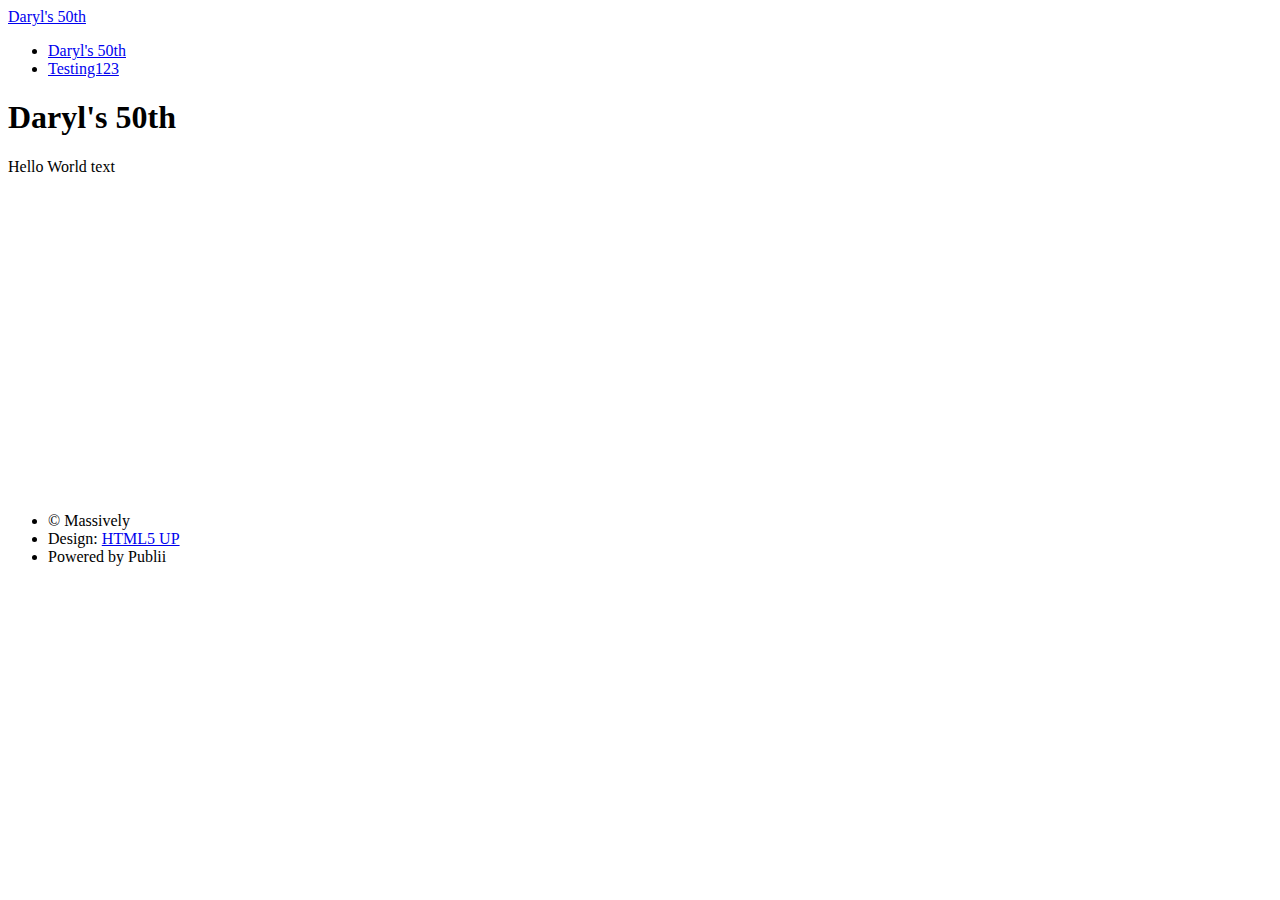
==== hello-world/index.html @ b86d3620 "Updated from Publii" ====
<!DOCTYPE html><html lang="en-ca"><head><meta charset="utf-8"><meta http-equiv="X-UA-Compatible" content="IE=edge"><meta name="viewport" content="width=device-width,initial-scale=1,user-scalable=no"><title>Daryl&#x27;s 50th - Daryl&#x27;s 50th</title><meta name="description" content="Hello World text"><meta name="generator" content="Publii Open-Source CMS for Static Site"><link rel="canonical" href="https://publii.daryl50th.pages.dev/hello-world/"><link rel="alternate" type="application/atom+xml" href="https://publii.daryl50th.pages.dev/feed.xml"><link rel="alternate" type="application/json" href="https://publii.daryl50th.pages.dev/feed.json"><meta property="og:title" content="Daryl's 50th"><meta property="og:site_name" content="Daryl's 50th"><meta property="og:description" content="Hello World text"><meta property="og:url" content="https://publii.daryl50th.pages.dev/hello-world/"><meta property="og:type" content="article"><link rel="stylesheet" href="https://publii.daryl50th.pages.dev/assets/css/fontawesome-all.min.css?v=dbf9d822cefe851ba6f66e1ad57e8987"><link rel="stylesheet" href="https://publii.daryl50th.pages.dev/assets/css/style.css?v=5df973e7a002f3341ac1c07d82f20ccf"><noscript><link rel="stylesheet" href="https://publii.daryl50th.pages.dev/assets/css/noscript.css?v=6228c7eee614cd200a2cad8333b439fa"></noscript><script type="application/ld+json">{"@context":"http://schema.org","@type":"Article","mainEntityOfPage":{"@type":"WebPage","@id":"https://publii.daryl50th.pages.dev/hello-world/"},"headline":"Daryl's 50th","datePublished":"2022-08-27T08:38","dateModified":"2022-08-27T09:18","description":"Hello World text","author":{"@type":"Person","name":"TnE Peters","url":"https://publii.daryl50th.pages.dev/authors/tne-peters/"},"publisher":{"@type":"Organization","name":"TnE Peters"}}</script><style>#wrapper > .bg {
               background-image: url(https://publii.daryl50th.pages.dev/assets/images/overlay.png), linear-gradient(0deg, rgba(0, 0, 0, 0.1), rgba(0, 0, 0, 0.1)), url(https://publii.daryl50th.pages.dev/media/website/bg.jpg);
           }</style></head><body class="is-preload"><div id="wrapper"><header id="header"><a class="logo" href="https://publii.daryl50th.pages.dev/">Daryl&#x27;s 50th</a></header><nav id="nav"><ul class="links"><li><a href="https://publii.daryl50th.pages.dev/" target="_self">Daryl&#x27;s 50th</a></li><li><a href="https://publii.daryl50th.pages.dev/testing-123/" target="_self">Testing123</a></li></ul></nav><main id="main"><article class="post"><header class="major"><h1>Daryl&#x27;s 50th</h1><p class="post__inner"></p></header><div class="post__inner post__entry"><p>Hello World text</p><div><div class="map-responsive"><iframe loading="lazy" src="https://www.google.com/maps/embed?pb=!1m18!1m12!1m3!1d2509.2075449683653!2d-114.0740545842475!3d51.030787379559634!2m3!1f0!2f0!3f0!3m2!1i1024!2i768!4f13.1!3m3!1m2!1s0x53717147118bdc79%3A0x946adaf3fb559b2c!2sSouth%20Block%20Barbecue%20%26%20Brewing%20Co.!5e0!3m2!1sen!2sca!4v1661573086545!5m2!1sen!2sca" width="400" height="300" style="border:0;" allowfullscreen="" loading="lazy" referrerpolicy="no-referrer-when-downgrade"></iframe></div></div><p></p></div></article></main><footer id="copyright"><ul><li>© Massively</li><li>Design: <a href="https://html5up.net" target="_blank" rel="nofollow noopener">HTML5 UP</a></li><li>Powered by Publii</li></ul></footer></div><script src="https://publii.daryl50th.pages.dev/assets/js/jquery.min.js?v=7c14a783dfeb3d238ccd3edd840d82ee"></script><script src="https://publii.daryl50th.pages.dev/assets/js/jquery.scrollex.min.js?v=f89065e3d988006af9791b44561d7c90"></script><script src="https://publii.daryl50th.pages.dev/assets/js/jquery.scrolly.min.js?v=1ed5a78bde1476875a40f6b9ff44fc14"></script><script src="https://publii.daryl50th.pages.dev/assets/js/browser.min.js?v=c07298dd19048a8a69ad97e754dfe8d0"></script><script src="https://publii.daryl50th.pages.dev/assets/js/breakpoints.min.js?v=81a479eb099e3b187613943b085923b8"></script><script src="https://publii.daryl50th.pages.dev/assets/js/util.min.js?v=4201a626f8c9b614a663b3a1d7d82615"></script><script src="https://publii.daryl50th.pages.dev/assets/js/main.min.js?v=56233c354bd814758be8bff42f7e13a5"></script><script>/*<![CDATA[*/var images=document.querySelectorAll("img[loading]");for(var i=0;i<images.length;i++){if(images[i].complete){images[i].classList.add("is-loaded")}else{images[i].addEventListener("load",function(){this.classList.add("is-loaded")},false)}};/*]]>*/</script></body></html>
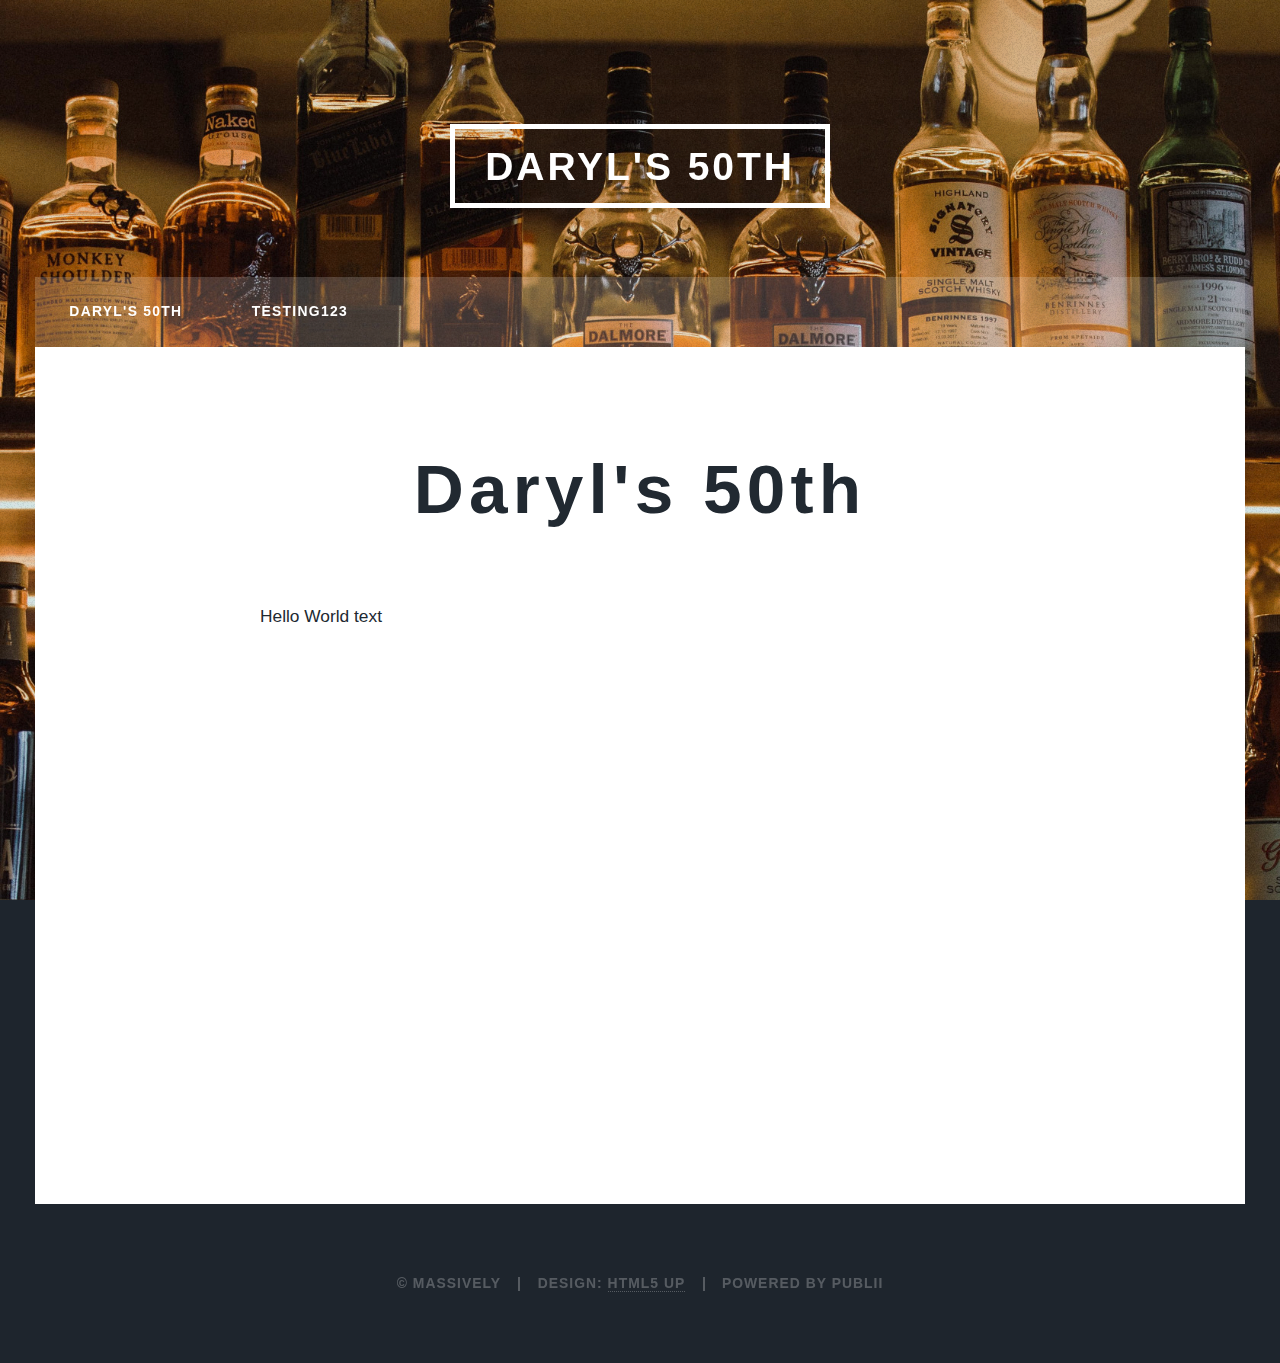
==== commit 88c4602a: "Updated from Publii" ====
--- a/hello-world/index.html
+++ b/hello-world/index.html
@@ -1,3 +1,3 @@
-<!DOCTYPE html><html lang="en-ca"><head><meta charset="utf-8"><meta http-equiv="X-UA-Compatible" content="IE=edge"><meta name="viewport" content="width=device-width,initial-scale=1,user-scalable=no"><title>Daryl&#x27;s 50th - Daryl&#x27;s 50th</title><meta name="description" content="Hello World text"><meta name="generator" content="Publii Open-Source CMS for Static Site"><link rel="canonical" href="https://publii.daryl50th.pages.dev/hello-world/"><link rel="alternate" type="application/atom+xml" href="https://publii.daryl50th.pages.dev/feed.xml"><link rel="alternate" type="application/json" href="https://publii.daryl50th.pages.dev/feed.json"><meta property="og:title" content="Daryl's 50th"><meta property="og:site_name" content="Daryl's 50th"><meta property="og:description" content="Hello World text"><meta property="og:url" content="https://publii.daryl50th.pages.dev/hello-world/"><meta property="og:type" content="article"><link rel="stylesheet" href="https://publii.daryl50th.pages.dev/assets/css/fontawesome-all.min.css?v=dbf9d822cefe851ba6f66e1ad57e8987"><link rel="stylesheet" href="https://publii.daryl50th.pages.dev/assets/css/style.css?v=5df973e7a002f3341ac1c07d82f20ccf"><noscript><link rel="stylesheet" href="https://publii.daryl50th.pages.dev/assets/css/noscript.css?v=6228c7eee614cd200a2cad8333b439fa"></noscript><script type="application/ld+json">{"@context":"http://schema.org","@type":"Article","mainEntityOfPage":{"@type":"WebPage","@id":"https://publii.daryl50th.pages.dev/hello-world/"},"headline":"Daryl's 50th","datePublished":"2022-08-27T08:38","dateModified":"2022-08-27T09:18","description":"Hello World text","author":{"@type":"Person","name":"TnE Peters","url":"https://publii.daryl50th.pages.dev/authors/tne-peters/"},"publisher":{"@type":"Organization","name":"TnE Peters"}}</script><style>#wrapper > .bg {
-               background-image: url(https://publii.daryl50th.pages.dev/assets/images/overlay.png), linear-gradient(0deg, rgba(0, 0, 0, 0.1), rgba(0, 0, 0, 0.1)), url(https://publii.daryl50th.pages.dev/media/website/bg.jpg);
-           }</style></head><body class="is-preload"><div id="wrapper"><header id="header"><a class="logo" href="https://publii.daryl50th.pages.dev/">Daryl&#x27;s 50th</a></header><nav id="nav"><ul class="links"><li><a href="https://publii.daryl50th.pages.dev/" target="_self">Daryl&#x27;s 50th</a></li><li><a href="https://publii.daryl50th.pages.dev/testing-123/" target="_self">Testing123</a></li></ul></nav><main id="main"><article class="post"><header class="major"><h1>Daryl&#x27;s 50th</h1><p class="post__inner"></p></header><div class="post__inner post__entry"><p>Hello World text</p><div><div class="map-responsive"><iframe loading="lazy" src="https://www.google.com/maps/embed?pb=!1m18!1m12!1m3!1d2509.2075449683653!2d-114.0740545842475!3d51.030787379559634!2m3!1f0!2f0!3f0!3m2!1i1024!2i768!4f13.1!3m3!1m2!1s0x53717147118bdc79%3A0x946adaf3fb559b2c!2sSouth%20Block%20Barbecue%20%26%20Brewing%20Co.!5e0!3m2!1sen!2sca!4v1661573086545!5m2!1sen!2sca" width="400" height="300" style="border:0;" allowfullscreen="" loading="lazy" referrerpolicy="no-referrer-when-downgrade"></iframe></div></div><p></p></div></article></main><footer id="copyright"><ul><li>© Massively</li><li>Design: <a href="https://html5up.net" target="_blank" rel="nofollow noopener">HTML5 UP</a></li><li>Powered by Publii</li></ul></footer></div><script src="https://publii.daryl50th.pages.dev/assets/js/jquery.min.js?v=7c14a783dfeb3d238ccd3edd840d82ee"></script><script src="https://publii.daryl50th.pages.dev/assets/js/jquery.scrollex.min.js?v=f89065e3d988006af9791b44561d7c90"></script><script src="https://publii.daryl50th.pages.dev/assets/js/jquery.scrolly.min.js?v=1ed5a78bde1476875a40f6b9ff44fc14"></script><script src="https://publii.daryl50th.pages.dev/assets/js/browser.min.js?v=c07298dd19048a8a69ad97e754dfe8d0"></script><script src="https://publii.daryl50th.pages.dev/assets/js/breakpoints.min.js?v=81a479eb099e3b187613943b085923b8"></script><script src="https://publii.daryl50th.pages.dev/assets/js/util.min.js?v=4201a626f8c9b614a663b3a1d7d82615"></script><script src="https://publii.daryl50th.pages.dev/assets/js/main.min.js?v=56233c354bd814758be8bff42f7e13a5"></script><script>/*<![CDATA[*/var images=document.querySelectorAll("img[loading]");for(var i=0;i<images.length;i++){if(images[i].complete){images[i].classList.add("is-loaded")}else{images[i].addEventListener("load",function(){this.classList.add("is-loaded")},false)}};/*]]>*/</script></body></html>+<!DOCTYPE html><html lang="en-ca"><head><meta charset="utf-8"><meta http-equiv="X-UA-Compatible" content="IE=edge"><meta name="viewport" content="width=device-width,initial-scale=1,user-scalable=no"><title>Daryl&#x27;s 50th - Daryl&#x27;s 50th</title><meta name="description" content="Hello World text"><meta name="generator" content="Publii Open-Source CMS for Static Site"><link rel="canonical" href="https://sirmysterion.github.io/Daryl50th/hello-world/"><link rel="alternate" type="application/atom+xml" href="https://sirmysterion.github.io/Daryl50th/feed.xml"><link rel="alternate" type="application/json" href="https://sirmysterion.github.io/Daryl50th/feed.json"><meta property="og:title" content="Daryl's 50th"><meta property="og:site_name" content="Daryl's 50th"><meta property="og:description" content="Hello World text"><meta property="og:url" content="https://sirmysterion.github.io/Daryl50th/hello-world/"><meta property="og:type" content="article"><link rel="stylesheet" href="https://sirmysterion.github.io/Daryl50th/assets/css/fontawesome-all.min.css?v=dbf9d822cefe851ba6f66e1ad57e8987"><link rel="stylesheet" href="https://sirmysterion.github.io/Daryl50th/assets/css/style.css?v=5df973e7a002f3341ac1c07d82f20ccf"><noscript><link rel="stylesheet" href="https://sirmysterion.github.io/Daryl50th/assets/css/noscript.css?v=6228c7eee614cd200a2cad8333b439fa"></noscript><script type="application/ld+json">{"@context":"http://schema.org","@type":"Article","mainEntityOfPage":{"@type":"WebPage","@id":"https://sirmysterion.github.io/Daryl50th/hello-world/"},"headline":"Daryl's 50th","datePublished":"2022-08-27T08:38","dateModified":"2022-08-27T09:18","description":"Hello World text","author":{"@type":"Person","name":"TnE Peters","url":"https://sirmysterion.github.io/Daryl50th/authors/tne-peters/"},"publisher":{"@type":"Organization","name":"TnE Peters"}}</script><style>#wrapper > .bg {
+               background-image: url(https://sirmysterion.github.io/Daryl50th/assets/images/overlay.png), linear-gradient(0deg, rgba(0, 0, 0, 0.1), rgba(0, 0, 0, 0.1)), url(https://sirmysterion.github.io/Daryl50th/media/website/bg.jpg);
+           }</style></head><body class="is-preload"><div id="wrapper"><header id="header"><a class="logo" href="https://sirmysterion.github.io/Daryl50th/">Daryl&#x27;s 50th</a></header><nav id="nav"><ul class="links"><li><a href="https://sirmysterion.github.io/Daryl50th/" target="_self">Daryl&#x27;s 50th</a></li><li><a href="https://sirmysterion.github.io/Daryl50th/testing-123/" target="_self">Testing123</a></li></ul></nav><main id="main"><article class="post"><header class="major"><h1>Daryl&#x27;s 50th</h1><p class="post__inner"></p></header><div class="post__inner post__entry"><p>Hello World text</p><div><div class="map-responsive"><iframe loading="lazy" src="https://www.google.com/maps/embed?pb=!1m18!1m12!1m3!1d2509.2075449683653!2d-114.0740545842475!3d51.030787379559634!2m3!1f0!2f0!3f0!3m2!1i1024!2i768!4f13.1!3m3!1m2!1s0x53717147118bdc79%3A0x946adaf3fb559b2c!2sSouth%20Block%20Barbecue%20%26%20Brewing%20Co.!5e0!3m2!1sen!2sca!4v1661573086545!5m2!1sen!2sca" width="400" height="300" style="border:0;" allowfullscreen="" loading="lazy" referrerpolicy="no-referrer-when-downgrade"></iframe></div></div><p></p></div></article></main><footer id="copyright"><ul><li>© Massively</li><li>Design: <a href="https://html5up.net" target="_blank" rel="nofollow noopener">HTML5 UP</a></li><li>Powered by Publii</li></ul></footer></div><script src="https://sirmysterion.github.io/Daryl50th/assets/js/jquery.min.js?v=7c14a783dfeb3d238ccd3edd840d82ee"></script><script src="https://sirmysterion.github.io/Daryl50th/assets/js/jquery.scrollex.min.js?v=f89065e3d988006af9791b44561d7c90"></script><script src="https://sirmysterion.github.io/Daryl50th/assets/js/jquery.scrolly.min.js?v=1ed5a78bde1476875a40f6b9ff44fc14"></script><script src="https://sirmysterion.github.io/Daryl50th/assets/js/browser.min.js?v=c07298dd19048a8a69ad97e754dfe8d0"></script><script src="https://sirmysterion.github.io/Daryl50th/assets/js/breakpoints.min.js?v=81a479eb099e3b187613943b085923b8"></script><script src="https://sirmysterion.github.io/Daryl50th/assets/js/util.min.js?v=4201a626f8c9b614a663b3a1d7d82615"></script><script src="https://sirmysterion.github.io/Daryl50th/assets/js/main.min.js?v=56233c354bd814758be8bff42f7e13a5"></script><script>/*<![CDATA[*/var images=document.querySelectorAll("img[loading]");for(var i=0;i<images.length;i++){if(images[i].complete){images[i].classList.add("is-loaded")}else{images[i].addEventListener("load",function(){this.classList.add("is-loaded")},false)}};/*]]>*/</script></body></html>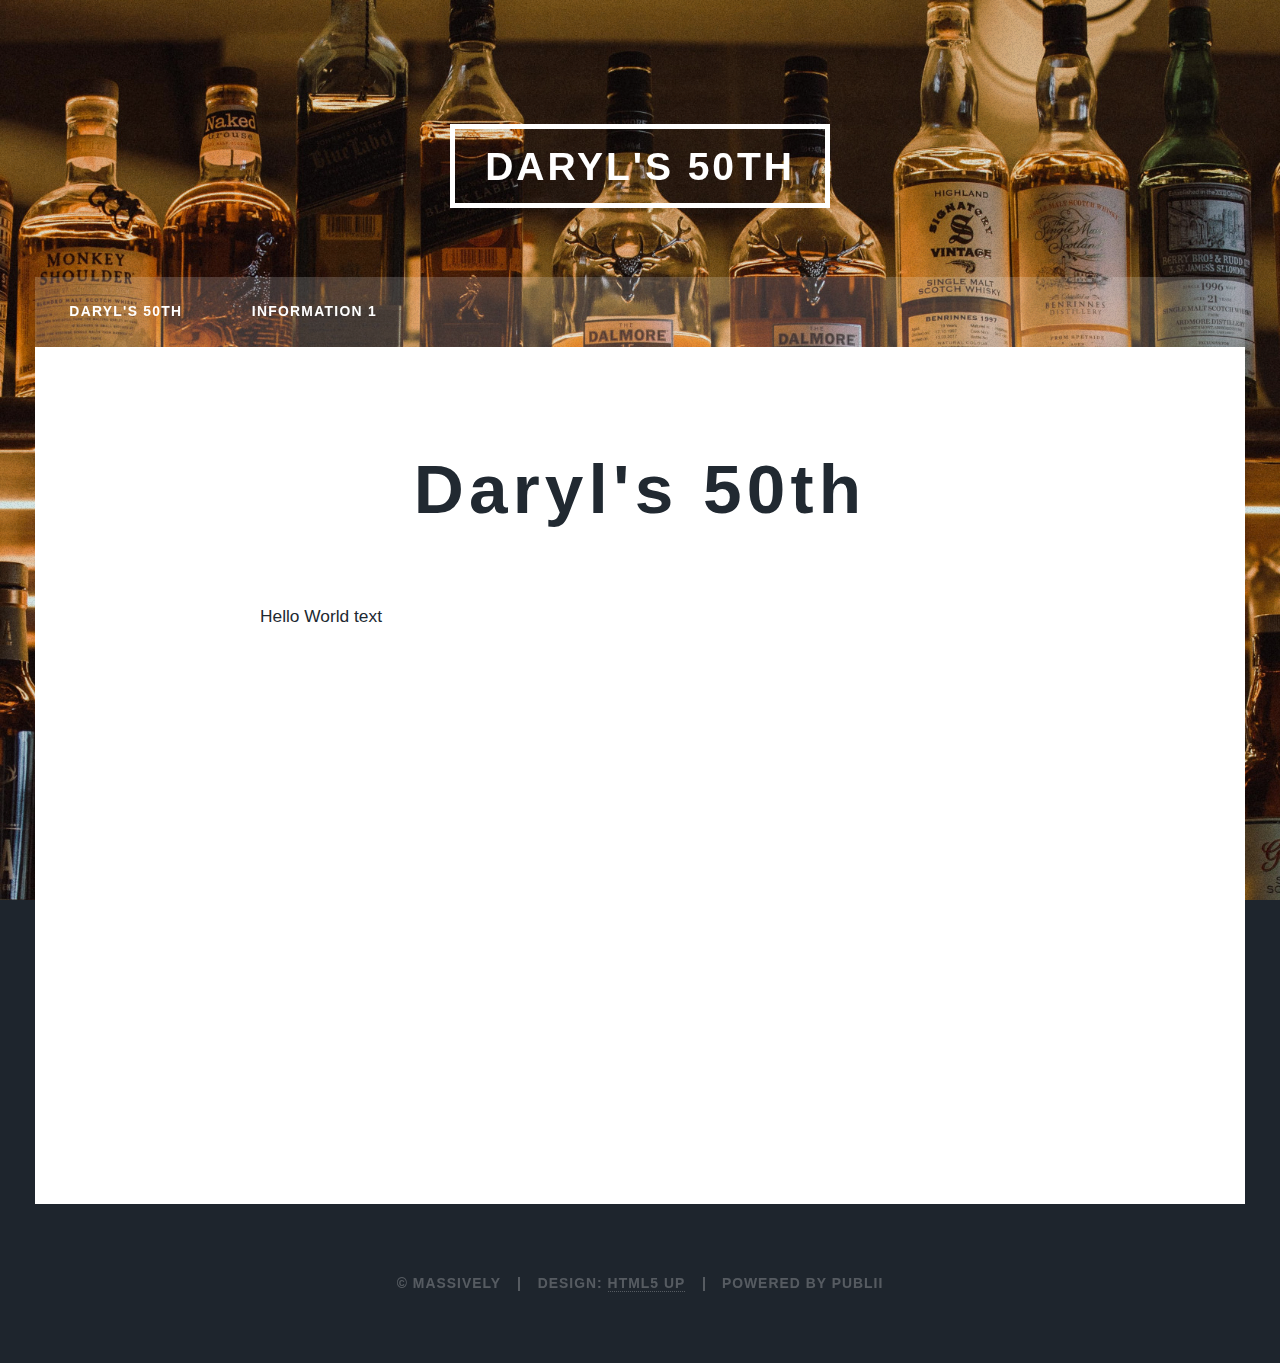
==== commit 854b4cfd: "Updated from Publii" ====
--- a/hello-world/index.html
+++ b/hello-world/index.html
@@ -1,3 +1,3 @@
 <!DOCTYPE html><html lang="en-ca"><head><meta charset="utf-8"><meta http-equiv="X-UA-Compatible" content="IE=edge"><meta name="viewport" content="width=device-width,initial-scale=1,user-scalable=no"><title>Daryl&#x27;s 50th - Daryl&#x27;s 50th</title><meta name="description" content="Hello World text"><meta name="generator" content="Publii Open-Source CMS for Static Site"><link rel="canonical" href="https://sirmysterion.github.io/Daryl50th/hello-world/"><link rel="alternate" type="application/atom+xml" href="https://sirmysterion.github.io/Daryl50th/feed.xml"><link rel="alternate" type="application/json" href="https://sirmysterion.github.io/Daryl50th/feed.json"><meta property="og:title" content="Daryl's 50th"><meta property="og:site_name" content="Daryl's 50th"><meta property="og:description" content="Hello World text"><meta property="og:url" content="https://sirmysterion.github.io/Daryl50th/hello-world/"><meta property="og:type" content="article"><link rel="stylesheet" href="https://sirmysterion.github.io/Daryl50th/assets/css/fontawesome-all.min.css?v=dbf9d822cefe851ba6f66e1ad57e8987"><link rel="stylesheet" href="https://sirmysterion.github.io/Daryl50th/assets/css/style.css?v=5df973e7a002f3341ac1c07d82f20ccf"><noscript><link rel="stylesheet" href="https://sirmysterion.github.io/Daryl50th/assets/css/noscript.css?v=6228c7eee614cd200a2cad8333b439fa"></noscript><script type="application/ld+json">{"@context":"http://schema.org","@type":"Article","mainEntityOfPage":{"@type":"WebPage","@id":"https://sirmysterion.github.io/Daryl50th/hello-world/"},"headline":"Daryl's 50th","datePublished":"2022-08-27T08:38","dateModified":"2022-08-27T09:18","description":"Hello World text","author":{"@type":"Person","name":"TnE Peters","url":"https://sirmysterion.github.io/Daryl50th/authors/tne-peters/"},"publisher":{"@type":"Organization","name":"TnE Peters"}}</script><style>#wrapper > .bg {
                background-image: url(https://sirmysterion.github.io/Daryl50th/assets/images/overlay.png), linear-gradient(0deg, rgba(0, 0, 0, 0.1), rgba(0, 0, 0, 0.1)), url(https://sirmysterion.github.io/Daryl50th/media/website/bg.jpg);
-           }</style></head><body class="is-preload"><div id="wrapper"><header id="header"><a class="logo" href="https://sirmysterion.github.io/Daryl50th/">Daryl&#x27;s 50th</a></header><nav id="nav"><ul class="links"><li><a href="https://sirmysterion.github.io/Daryl50th/" target="_self">Daryl&#x27;s 50th</a></li><li><a href="https://sirmysterion.github.io/Daryl50th/testing-123/" target="_self">Testing123</a></li></ul></nav><main id="main"><article class="post"><header class="major"><h1>Daryl&#x27;s 50th</h1><p class="post__inner"></p></header><div class="post__inner post__entry"><p>Hello World text</p><div><div class="map-responsive"><iframe loading="lazy" src="https://www.google.com/maps/embed?pb=!1m18!1m12!1m3!1d2509.2075449683653!2d-114.0740545842475!3d51.030787379559634!2m3!1f0!2f0!3f0!3m2!1i1024!2i768!4f13.1!3m3!1m2!1s0x53717147118bdc79%3A0x946adaf3fb559b2c!2sSouth%20Block%20Barbecue%20%26%20Brewing%20Co.!5e0!3m2!1sen!2sca!4v1661573086545!5m2!1sen!2sca" width="400" height="300" style="border:0;" allowfullscreen="" loading="lazy" referrerpolicy="no-referrer-when-downgrade"></iframe></div></div><p></p></div></article></main><footer id="copyright"><ul><li>© Massively</li><li>Design: <a href="https://html5up.net" target="_blank" rel="nofollow noopener">HTML5 UP</a></li><li>Powered by Publii</li></ul></footer></div><script src="https://sirmysterion.github.io/Daryl50th/assets/js/jquery.min.js?v=7c14a783dfeb3d238ccd3edd840d82ee"></script><script src="https://sirmysterion.github.io/Daryl50th/assets/js/jquery.scrollex.min.js?v=f89065e3d988006af9791b44561d7c90"></script><script src="https://sirmysterion.github.io/Daryl50th/assets/js/jquery.scrolly.min.js?v=1ed5a78bde1476875a40f6b9ff44fc14"></script><script src="https://sirmysterion.github.io/Daryl50th/assets/js/browser.min.js?v=c07298dd19048a8a69ad97e754dfe8d0"></script><script src="https://sirmysterion.github.io/Daryl50th/assets/js/breakpoints.min.js?v=81a479eb099e3b187613943b085923b8"></script><script src="https://sirmysterion.github.io/Daryl50th/assets/js/util.min.js?v=4201a626f8c9b614a663b3a1d7d82615"></script><script src="https://sirmysterion.github.io/Daryl50th/assets/js/main.min.js?v=56233c354bd814758be8bff42f7e13a5"></script><script>/*<![CDATA[*/var images=document.querySelectorAll("img[loading]");for(var i=0;i<images.length;i++){if(images[i].complete){images[i].classList.add("is-loaded")}else{images[i].addEventListener("load",function(){this.classList.add("is-loaded")},false)}};/*]]>*/</script></body></html>+           }</style></head><body class="is-preload"><div id="wrapper"><header id="header"><a class="logo" href="https://sirmysterion.github.io/Daryl50th/">Daryl&#x27;s 50th</a></header><nav id="nav"><ul class="links"><li><a href="https://sirmysterion.github.io/Daryl50th/" target="_self">Daryl&#x27;s 50th</a></li><li><a href="https://sirmysterion.github.io/Daryl50th/testing-123/" target="_self">Information 1</a></li></ul></nav><main id="main"><article class="post"><header class="major"><h1>Daryl&#x27;s 50th</h1><p class="post__inner"></p></header><div class="post__inner post__entry"><p>Hello World text</p><div><div class="map-responsive"><iframe loading="lazy" src="https://www.google.com/maps/embed?pb=!1m18!1m12!1m3!1d2509.2075449683653!2d-114.0740545842475!3d51.030787379559634!2m3!1f0!2f0!3f0!3m2!1i1024!2i768!4f13.1!3m3!1m2!1s0x53717147118bdc79%3A0x946adaf3fb559b2c!2sSouth%20Block%20Barbecue%20%26%20Brewing%20Co.!5e0!3m2!1sen!2sca!4v1661573086545!5m2!1sen!2sca" width="400" height="300" style="border:0;" allowfullscreen="" loading="lazy" referrerpolicy="no-referrer-when-downgrade"></iframe></div></div><p></p></div></article></main><footer id="copyright"><ul><li>© Massively</li><li>Design: <a href="https://html5up.net" target="_blank" rel="nofollow noopener">HTML5 UP</a></li><li>Powered by Publii</li></ul></footer></div><script src="https://sirmysterion.github.io/Daryl50th/assets/js/jquery.min.js?v=7c14a783dfeb3d238ccd3edd840d82ee"></script><script src="https://sirmysterion.github.io/Daryl50th/assets/js/jquery.scrollex.min.js?v=f89065e3d988006af9791b44561d7c90"></script><script src="https://sirmysterion.github.io/Daryl50th/assets/js/jquery.scrolly.min.js?v=1ed5a78bde1476875a40f6b9ff44fc14"></script><script src="https://sirmysterion.github.io/Daryl50th/assets/js/browser.min.js?v=c07298dd19048a8a69ad97e754dfe8d0"></script><script src="https://sirmysterion.github.io/Daryl50th/assets/js/breakpoints.min.js?v=81a479eb099e3b187613943b085923b8"></script><script src="https://sirmysterion.github.io/Daryl50th/assets/js/util.min.js?v=4201a626f8c9b614a663b3a1d7d82615"></script><script src="https://sirmysterion.github.io/Daryl50th/assets/js/main.min.js?v=56233c354bd814758be8bff42f7e13a5"></script><script>/*<![CDATA[*/var images=document.querySelectorAll("img[loading]");for(var i=0;i<images.length;i++){if(images[i].complete){images[i].classList.add("is-loaded")}else{images[i].addEventListener("load",function(){this.classList.add("is-loaded")},false)}};/*]]>*/</script></body></html>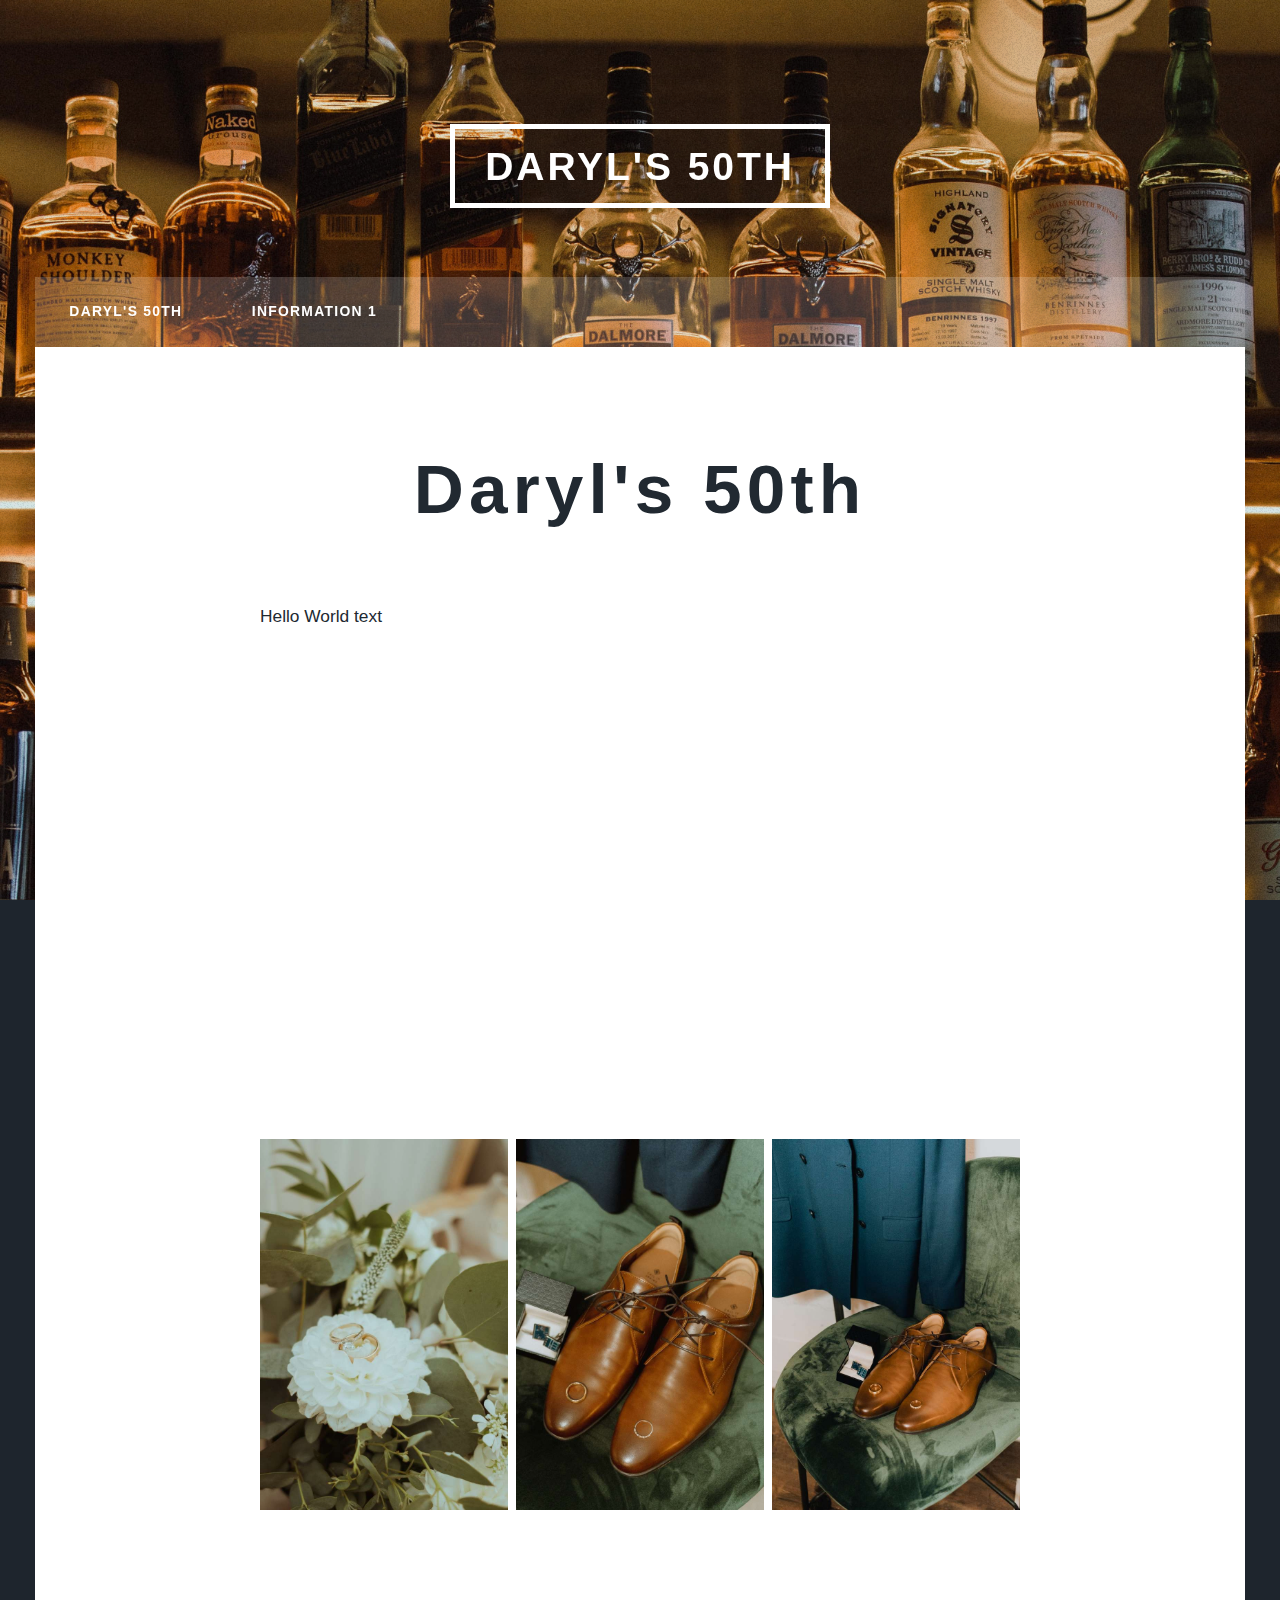
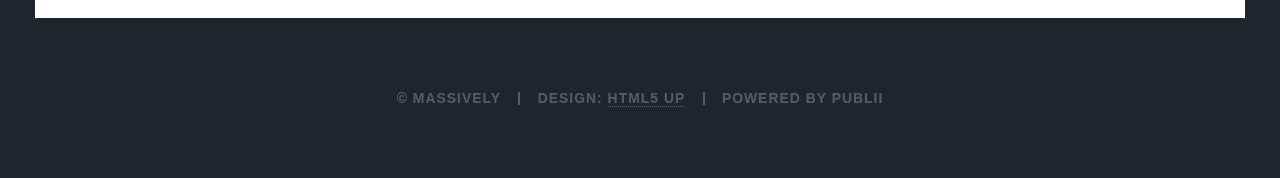
==== commit 3ac55c43: "Updated from Publii" ====
--- a/hello-world/index.html
+++ b/hello-world/index.html
@@ -1,3 +1,42 @@
-<!DOCTYPE html><html lang="en-ca"><head><meta charset="utf-8"><meta http-equiv="X-UA-Compatible" content="IE=edge"><meta name="viewport" content="width=device-width,initial-scale=1,user-scalable=no"><title>Daryl&#x27;s 50th - Daryl&#x27;s 50th</title><meta name="description" content="Hello World text"><meta name="generator" content="Publii Open-Source CMS for Static Site"><link rel="canonical" href="https://sirmysterion.github.io/Daryl50th/hello-world/"><link rel="alternate" type="application/atom+xml" href="https://sirmysterion.github.io/Daryl50th/feed.xml"><link rel="alternate" type="application/json" href="https://sirmysterion.github.io/Daryl50th/feed.json"><meta property="og:title" content="Daryl's 50th"><meta property="og:site_name" content="Daryl's 50th"><meta property="og:description" content="Hello World text"><meta property="og:url" content="https://sirmysterion.github.io/Daryl50th/hello-world/"><meta property="og:type" content="article"><link rel="stylesheet" href="https://sirmysterion.github.io/Daryl50th/assets/css/fontawesome-all.min.css?v=dbf9d822cefe851ba6f66e1ad57e8987"><link rel="stylesheet" href="https://sirmysterion.github.io/Daryl50th/assets/css/style.css?v=5df973e7a002f3341ac1c07d82f20ccf"><noscript><link rel="stylesheet" href="https://sirmysterion.github.io/Daryl50th/assets/css/noscript.css?v=6228c7eee614cd200a2cad8333b439fa"></noscript><script type="application/ld+json">{"@context":"http://schema.org","@type":"Article","mainEntityOfPage":{"@type":"WebPage","@id":"https://sirmysterion.github.io/Daryl50th/hello-world/"},"headline":"Daryl's 50th","datePublished":"2022-08-27T08:38","dateModified":"2022-08-27T09:18","description":"Hello World text","author":{"@type":"Person","name":"TnE Peters","url":"https://sirmysterion.github.io/Daryl50th/authors/tne-peters/"},"publisher":{"@type":"Organization","name":"TnE Peters"}}</script><style>#wrapper > .bg {
+<!DOCTYPE html><html lang="en-ca"><head><meta charset="utf-8"><meta http-equiv="X-UA-Compatible" content="IE=edge"><meta name="viewport" content="width=device-width,initial-scale=1,user-scalable=no"><title>Daryl&#x27;s 50th - Daryl&#x27;s 50th</title><meta name="description" content="Hello World text"><meta name="generator" content="Publii Open-Source CMS for Static Site"><link rel="canonical" href="https://sirmysterion.github.io/Daryl50th/hello-world/"><link rel="alternate" type="application/atom+xml" href="https://sirmysterion.github.io/Daryl50th/feed.xml"><link rel="alternate" type="application/json" href="https://sirmysterion.github.io/Daryl50th/feed.json"><meta property="og:title" content="Daryl's 50th"><meta property="og:site_name" content="Daryl's 50th"><meta property="og:description" content="Hello World text"><meta property="og:url" content="https://sirmysterion.github.io/Daryl50th/hello-world/"><meta property="og:type" content="article"><link rel="stylesheet" href="https://sirmysterion.github.io/Daryl50th/assets/css/fontawesome-all.min.css?v=dbf9d822cefe851ba6f66e1ad57e8987"><link rel="stylesheet" href="https://sirmysterion.github.io/Daryl50th/assets/css/style.css?v=5df973e7a002f3341ac1c07d82f20ccf"><noscript><link rel="stylesheet" href="https://sirmysterion.github.io/Daryl50th/assets/css/noscript.css?v=6228c7eee614cd200a2cad8333b439fa"></noscript><link rel="stylesheet" href="https://sirmysterion.github.io/Daryl50th/assets/css/photoswipe.css?v=357f87f4e9502a5318d89e8e76e0a344"><script type="application/ld+json">{"@context":"http://schema.org","@type":"Article","mainEntityOfPage":{"@type":"WebPage","@id":"https://sirmysterion.github.io/Daryl50th/hello-world/"},"headline":"Daryl's 50th","datePublished":"2022-08-27T08:38","dateModified":"2022-08-27T10:32","description":"Hello World text","author":{"@type":"Person","name":"TnE Peters","url":"https://sirmysterion.github.io/Daryl50th/authors/tne-peters/"},"publisher":{"@type":"Organization","name":"TnE Peters"}}</script><style>.pswp--svg .pswp__button,
+				          .pswp--svg .pswp__button--arrow--left:before,
+				          .pswp--svg .pswp__button--arrow--right:before {
+					          background-image: url(https://sirmysterion.github.io/Daryl50th/assets/svg/gallery-icons-light.svg);
+			              }</style><style>#wrapper > .bg {
                background-image: url(https://sirmysterion.github.io/Daryl50th/assets/images/overlay.png), linear-gradient(0deg, rgba(0, 0, 0, 0.1), rgba(0, 0, 0, 0.1)), url(https://sirmysterion.github.io/Daryl50th/media/website/bg.jpg);
-           }</style></head><body class="is-preload"><div id="wrapper"><header id="header"><a class="logo" href="https://sirmysterion.github.io/Daryl50th/">Daryl&#x27;s 50th</a></header><nav id="nav"><ul class="links"><li><a href="https://sirmysterion.github.io/Daryl50th/" target="_self">Daryl&#x27;s 50th</a></li><li><a href="https://sirmysterion.github.io/Daryl50th/testing-123/" target="_self">Information 1</a></li></ul></nav><main id="main"><article class="post"><header class="major"><h1>Daryl&#x27;s 50th</h1><p class="post__inner"></p></header><div class="post__inner post__entry"><p>Hello World text</p><div><div class="map-responsive"><iframe loading="lazy" src="https://www.google.com/maps/embed?pb=!1m18!1m12!1m3!1d2509.2075449683653!2d-114.0740545842475!3d51.030787379559634!2m3!1f0!2f0!3f0!3m2!1i1024!2i768!4f13.1!3m3!1m2!1s0x53717147118bdc79%3A0x946adaf3fb559b2c!2sSouth%20Block%20Barbecue%20%26%20Brewing%20Co.!5e0!3m2!1sen!2sca!4v1661573086545!5m2!1sen!2sca" width="400" height="300" style="border:0;" allowfullscreen="" loading="lazy" referrerpolicy="no-referrer-when-downgrade"></iframe></div></div><p></p></div></article></main><footer id="copyright"><ul><li>© Massively</li><li>Design: <a href="https://html5up.net" target="_blank" rel="nofollow noopener">HTML5 UP</a></li><li>Powered by Publii</li></ul></footer></div><script src="https://sirmysterion.github.io/Daryl50th/assets/js/jquery.min.js?v=7c14a783dfeb3d238ccd3edd840d82ee"></script><script src="https://sirmysterion.github.io/Daryl50th/assets/js/jquery.scrollex.min.js?v=f89065e3d988006af9791b44561d7c90"></script><script src="https://sirmysterion.github.io/Daryl50th/assets/js/jquery.scrolly.min.js?v=1ed5a78bde1476875a40f6b9ff44fc14"></script><script src="https://sirmysterion.github.io/Daryl50th/assets/js/browser.min.js?v=c07298dd19048a8a69ad97e754dfe8d0"></script><script src="https://sirmysterion.github.io/Daryl50th/assets/js/breakpoints.min.js?v=81a479eb099e3b187613943b085923b8"></script><script src="https://sirmysterion.github.io/Daryl50th/assets/js/util.min.js?v=4201a626f8c9b614a663b3a1d7d82615"></script><script src="https://sirmysterion.github.io/Daryl50th/assets/js/main.min.js?v=56233c354bd814758be8bff42f7e13a5"></script><script>/*<![CDATA[*/var images=document.querySelectorAll("img[loading]");for(var i=0;i<images.length;i++){if(images[i].complete){images[i].classList.add("is-loaded")}else{images[i].addEventListener("load",function(){this.classList.add("is-loaded")},false)}};/*]]>*/</script></body></html>+           }</style></head><body class="is-preload"><div id="wrapper"><header id="header"><a class="logo" href="https://sirmysterion.github.io/Daryl50th/">Daryl&#x27;s 50th</a></header><nav id="nav"><ul class="links"><li><a href="https://sirmysterion.github.io/Daryl50th/" target="_self">Daryl&#x27;s 50th</a></li><li><a href="https://sirmysterion.github.io/Daryl50th/testing-123/" target="_self">Information 1</a></li></ul></nav><main id="main"><article class="post"><header class="major"><h1>Daryl&#x27;s 50th</h1><p class="post__inner"></p></header><div class="post__inner post__entry"><p>Hello World text</p><div><div class="map-responsive"><iframe loading="lazy" src="https://www.google.com/maps/embed?pb=!1m18!1m12!1m3!1d2509.2075449683653!2d-114.0740545842475!3d51.030787379559634!2m3!1f0!2f0!3f0!3m2!1i1024!2i768!4f13.1!3m3!1m2!1s0x53717147118bdc79%3A0x946adaf3fb559b2c!2sSouth%20Block%20Barbecue%20%26%20Brewing%20Co.!5e0!3m2!1sen!2sca!4v1661573086545!5m2!1sen!2sca" width="400" height="300" style="border:0;" allowfullscreen="" loading="lazy" referrerpolicy="no-referrer-when-downgrade"></iframe></div></div><div class="gallery-wrapper"><div class="gallery" data-columns="3"><figure class="gallery__item"><a href="https://sirmysterion.github.io/Daryl50th/media/posts/1/gallery/DSCF6471.jpg" data-size="3942x5913"><img loading="lazy" src="https://sirmysterion.github.io/Daryl50th/media/posts/1/gallery/DSCF6471-thumbnail.jpg" height="1080" width="720" alt=""></a></figure><figure class="gallery__item"><a href="https://sirmysterion.github.io/Daryl50th/media/posts/1/gallery/DSCF6495.jpg" data-size="3685x5527"><img loading="lazy" src="https://sirmysterion.github.io/Daryl50th/media/posts/1/gallery/DSCF6495-thumbnail.jpg" height="1080" width="720" alt=""></a></figure><figure class="gallery__item"><a href="https://sirmysterion.github.io/Daryl50th/media/posts/1/gallery/DSCF6497.jpg" data-size="4160x6240"><img loading="lazy" src="https://sirmysterion.github.io/Daryl50th/media/posts/1/gallery/DSCF6497-thumbnail.jpg" height="1080" width="720" alt=""></a></figure></div></div></div></article></main><footer id="copyright"><ul><li>© Massively</li><li>Design: <a href="https://html5up.net" target="_blank" rel="nofollow noopener">HTML5 UP</a></li><li>Powered by Publii</li></ul></footer></div><script src="https://sirmysterion.github.io/Daryl50th/assets/js/jquery.min.js?v=7c14a783dfeb3d238ccd3edd840d82ee"></script><script src="https://sirmysterion.github.io/Daryl50th/assets/js/jquery.scrollex.min.js?v=f89065e3d988006af9791b44561d7c90"></script><script src="https://sirmysterion.github.io/Daryl50th/assets/js/jquery.scrolly.min.js?v=1ed5a78bde1476875a40f6b9ff44fc14"></script><script src="https://sirmysterion.github.io/Daryl50th/assets/js/browser.min.js?v=c07298dd19048a8a69ad97e754dfe8d0"></script><script src="https://sirmysterion.github.io/Daryl50th/assets/js/breakpoints.min.js?v=81a479eb099e3b187613943b085923b8"></script><script src="https://sirmysterion.github.io/Daryl50th/assets/js/util.min.js?v=4201a626f8c9b614a663b3a1d7d82615"></script><script src="https://sirmysterion.github.io/Daryl50th/assets/js/main.min.js?v=56233c354bd814758be8bff42f7e13a5"></script><script>/*<![CDATA[*/var images=document.querySelectorAll("img[loading]");for(var i=0;i<images.length;i++){if(images[i].complete){images[i].classList.add("is-loaded")}else{images[i].addEventListener("load",function(){this.classList.add("is-loaded")},false)}};/*]]>*/</script><script defer="defer" src="https://sirmysterion.github.io/Daryl50th/assets/js/photoswipe.min.js?v=017385b552f7e0d979e2e2fe6f324015"></script><script defer="defer" src="https://sirmysterion.github.io/Daryl50th/assets/js/photoswipe-ui-default.min.js?v=d067f0883540b1ddda0e2c9ad1b14260"></script><script>var initPhotoSwipeFromDOM=function(gallerySelector){var parseThumbnailElements=function(el){var thumbElements=el.childNodes,numNodes=thumbElements.length,items=[],figureEl,linkEl,size,item;for(var i=0;i<numNodes;i++){figureEl=thumbElements[i];if(figureEl.nodeType!==1){continue;}
+          linkEl=figureEl.children[0];size=linkEl.getAttribute('data-size').split('x');item={src:linkEl.getAttribute('href'),w:parseInt(size[0],10),h:parseInt(size[1],10)};if(figureEl.children.length>1){item.title=figureEl.children[1].innerHTML;}
+          if(linkEl.children.length>0){item.msrc=linkEl.children[0].getAttribute('src');}
+          item.el=figureEl;items.push(item);}
+          return items;};var closest=function closest(el,fn){return el&&(fn(el)?el:closest(el.parentNode,fn));};var onThumbnailsClick=function(e){e=e||window.event;e.preventDefault?e.preventDefault():e.returnValue=false;var eTarget=e.target||e.srcElement;var clickedListItem=closest(eTarget,function(el){return(el.tagName&&el.tagName.toUpperCase()==='FIGURE');});if(!clickedListItem){return;}
+          var clickedGallery=clickedListItem.parentNode,childNodes=clickedListItem.parentNode.childNodes,numChildNodes=childNodes.length,nodeIndex=0,index;for(var i=0;i<numChildNodes;i++){if(childNodes[i].nodeType!==1){continue;}
+          if(childNodes[i]===clickedListItem){index=nodeIndex;break;}
+          nodeIndex++;}
+          if(index>=0){openPhotoSwipe(index,clickedGallery);}
+          return false;};var photoswipeParseHash=function(){var hash=window.location.hash.substring(1),params={};if(hash.length<5){return params;}
+          var vars=hash.split('&');for(var i=0;i<vars.length;i++){if(!vars[i]){continue;}
+          var pair=vars[i].split('=');if(pair.length<2){continue;}
+          params[pair[0]]=pair[1];}
+          if(params.gid){params.gid=parseInt(params.gid,10);}
+          return params;};var openPhotoSwipe=function(index,galleryElement,disableAnimation,fromURL){var pswpElement=document.querySelectorAll('.pswp')[0],gallery,options,items;items=parseThumbnailElements(galleryElement);options={galleryUID:galleryElement.getAttribute('data-pswp-uid'),getThumbBoundsFn:function(index){var thumbnail=items[index].el.getElementsByTagName('img')[0],pageYScroll=window.pageYOffset||document.documentElement.scrollTop,rect=thumbnail.getBoundingClientRect();return{x:rect.left,y:rect.top+pageYScroll,w:rect.width};},
+          mainClass:'pswp--dark',
+          preload: [1,2],
+          hideAnimationDuration:200,
+          showAnimationDuration:0,
+          bgOpacity: 0.7,
+          showHideOpacity:true,
+          closeOnScroll: true,
+          arrowKeys: true,
+          closeEl: true,
+          captionEl: true,
+          fullscreenEl: true,
+          zoomEl: true,
+          shareEl: true,
+          counterEl: true,
+          arrowEl: true,
+          preloaderEl: true
+          };if(fromURL){if(options.galleryPIDs){for(var j=0;j<items.length;j++){if(items[j].pid==index){options.index=j;break;}}}else{options.index=parseInt(index,10)-1;}}else{options.index=parseInt(index,10);}
+          if(isNaN(options.index)){return;}
+          if(disableAnimation){options.showAnimationDuration=0;}
+          gallery=new PhotoSwipe(pswpElement,PhotoSwipeUI_Default,items,options);gallery.init();gallery.options.escKey=true;};var galleryElements=document.querySelectorAll(gallerySelector);for(var i=0,l=galleryElements.length;i<l;i++){galleryElements[i].setAttribute('data-pswp-uid',i+1);galleryElements[i].onclick=onThumbnailsClick;}
+          var hashData=photoswipeParseHash();if(hashData.pid&&hashData.gid){openPhotoSwipe(hashData.pid,galleryElements[hashData.gid-1],true,true);}};window.addEventListener('load', function () {initPhotoSwipeFromDOM('.gallery');}, false);</script><div class="pswp" tabindex="-1" role="dialog" aria-hidden="true"><div class="pswp__bg"></div><div class="pswp__scroll-wrap"><div class="pswp__container"><div class="pswp__item"></div><div class="pswp__item"></div><div class="pswp__item"></div></div><div class="pswp__ui pswp__ui--hidden"><div class="pswp__top-bar"><div class="pswp__counter"></div><button class="pswp__button pswp__button--close" title="Close (Esc)"></button><button class="pswp__button pswp__button--share" title="Share"></button><button class="pswp__button pswp__button--fs" title="Toggle fullscreen"></button><button class="pswp__button pswp__button--zoom" title="Zoom in/out"></button><div class="pswp__preloader"><div class="pswp__preloader__icn"><div class="pswp__preloader__cut"><div class="pswp__preloader__donut"></div></div></div></div></div><div class="pswp__share-modal pswp__share-modal--hidden pswp__single-tap"><div class="pswp__share-tooltip"></div></div><button class="pswp__button pswp__button--arrow--left" title="Previous (arrow left)"></button><button class="pswp__button pswp__button--arrow--right" title="Next (arrow right)"></button><div class="pswp__caption"><div class="pswp__caption__center"></div></div></div></div></div></body></html>